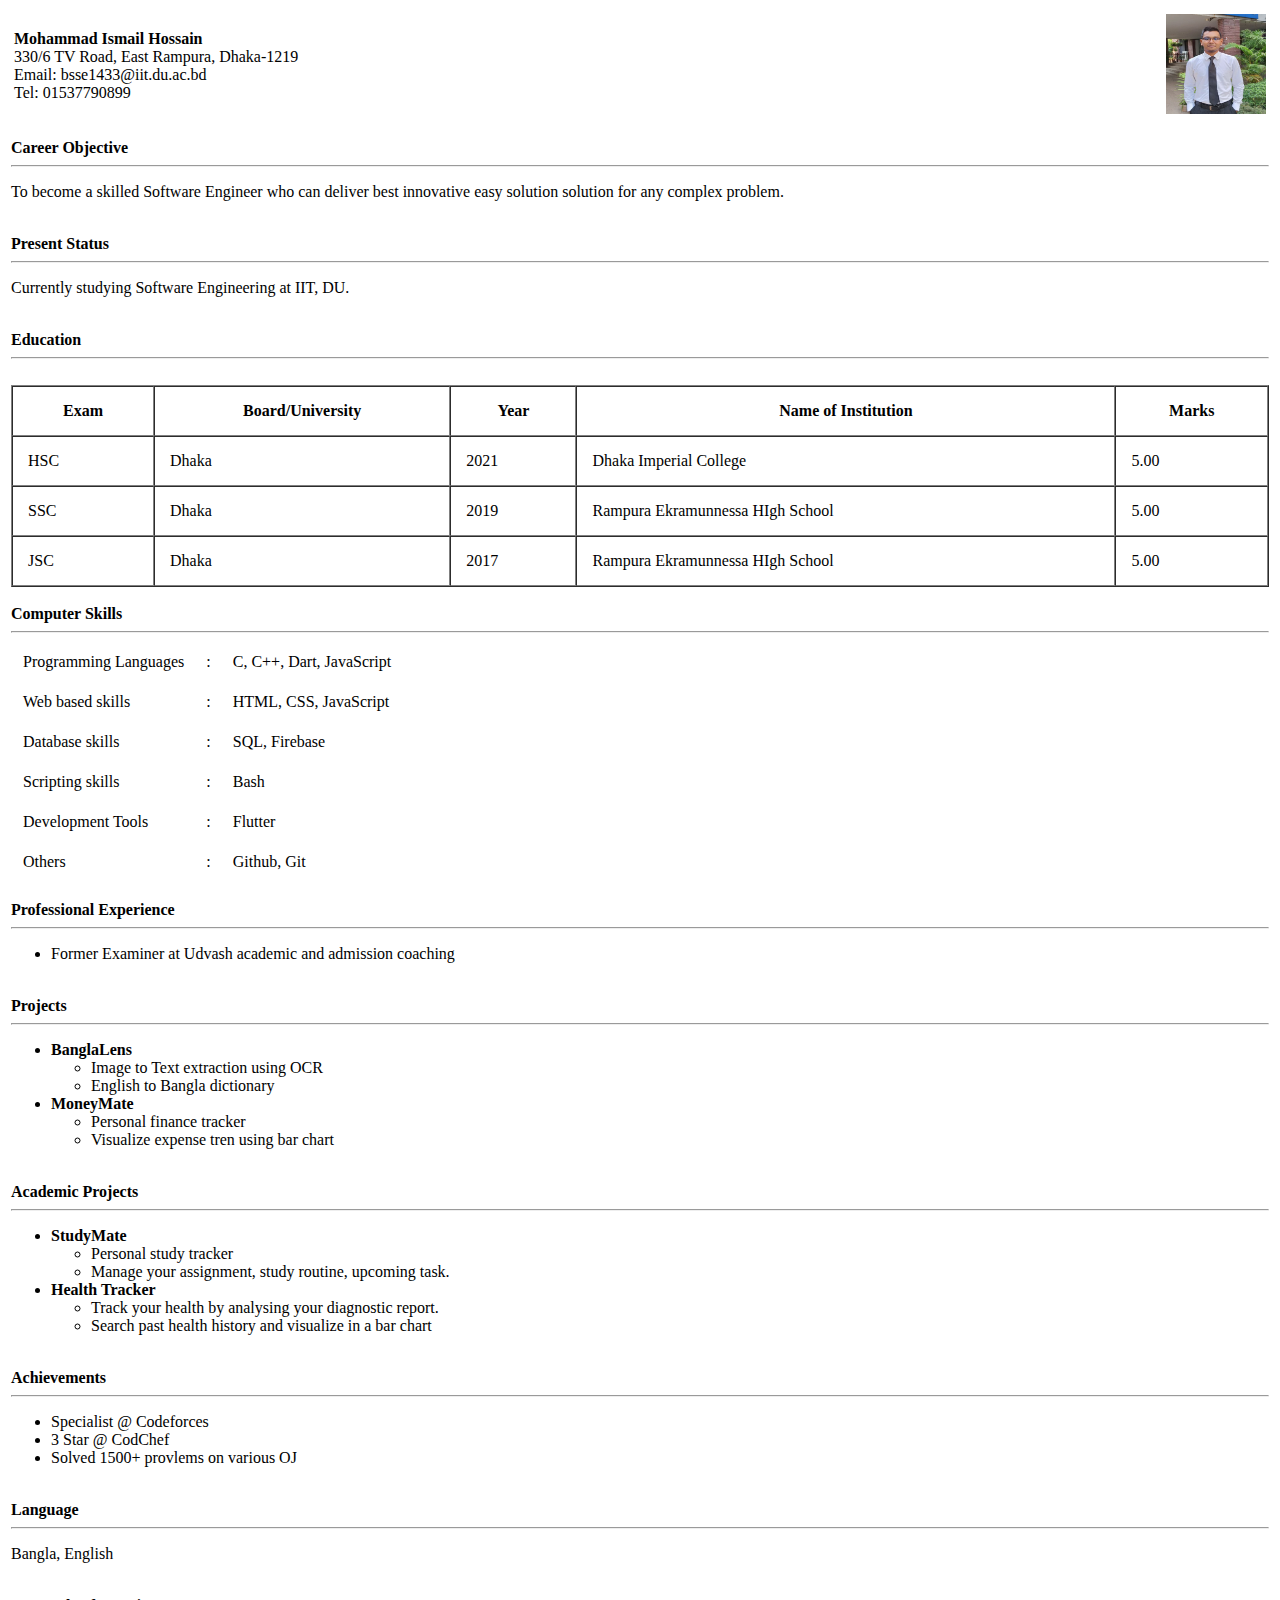
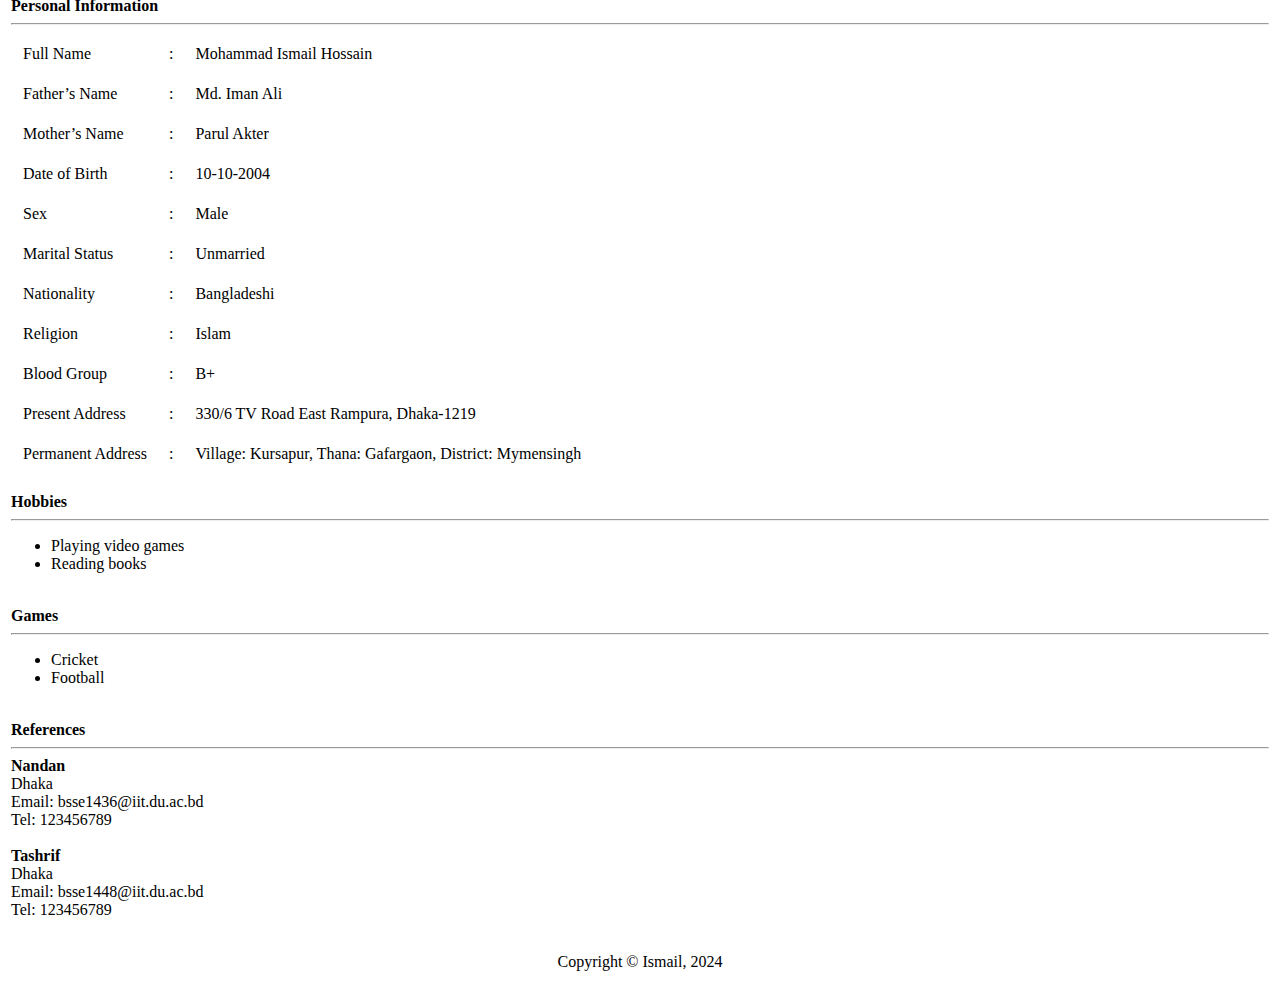
==== Class Test 1/cv.html @ 65e88f26 "html" ====
<!DOCTYPE html>
<html lang="en">

<head>
    <meta charset="UTF-8" />
    <meta http-equiv="X-UA-Compatible" content="IE=edge" />
    <meta name="viewport" content="width=device-width, initial-scale=1.0" />
    <title>CV</title>
</head>

<body>
    <table cellspacing="40%" width="100%">
        <tr>
            <td>
                <table>
                    <tr>
                        <td width="95%">
                            <b>Mohammad Ismail Hossain</b>
                            <br />
                            330/6 TV Road, East Rampura, Dhaka-1219
                            <br />
                            Email: bsse1433@iit.du.ac.bd
                            <br />
                            Tel: 01537790899
                        </td>
                        <td width="5%">
                            <img src="img1.jpg" alt="my image" width="100px" height="100px" />
                        </td>
                    </tr>
                </table>
                <br />

                <b>Career Objective</b>
                <hr />
                <p>
                    To become a skilled Software Engineer who can deliver best
                    innovative easy solution solution for any complex problem.
                </p>
                <br />
                <b>Present Status</b>
                <hr />
                <p>Currently studying Software Engineering at IIT, DU.</p>
                <br />

                <b>Education</b>
                <hr />
                <br />
                <table border="1" cellpadding="15px" cellspacing="0px" width="100%">
                    <tr>
                        <th>Exam</th>
                        <th>Board/University</th>
                        <th>Year</th>
                        <th>Name of Institution</th>
                        <th>Marks</th>
                    </tr>
                    <tr>
                        <td>HSC</td>
                        <td>Dhaka</td>
                        <td>2021</td>
                        <td>Dhaka Imperial College</td>
                        <td>5.00</td>
                    </tr>
                    <tr>
                        <td>SSC</td>
                        <td>Dhaka</td>
                        <td>2019</td>
                        <td>Rampura Ekramunnessa HIgh School</td>
                        <td>5.00</td>
                    </tr>
                    <tr>
                        <td>JSC</td>
                        <td>Dhaka</td>
                        <td>2017</td>
                        <td>Rampura Ekramunnessa HIgh School</td>
                        <td>5.00</td>
                    </tr>
                </table>
                <br />

                <b>Computer Skills</b>
                <hr />
                <table cellpadding="10px">
                    <tr>
                        <td>Programming Languages</td>
                        <td>:</td>
                        <td>C, C++, Dart, JavaScript</td>
                    </tr>
                    <tr>
                        <td>Web based skills</td>
                        <td>:</td>
                        <td>HTML, CSS, JavaScript</td>
                    </tr>
                    <tr>
                        <td>Database skills</td>
                        <td>:</td>
                        <td>SQL, Firebase</td>
                    </tr>
                    <tr>
                        <td>Scripting skills</td>
                        <td>:</td>
                        <td>Bash</td>
                    </tr>
                    <tr>
                        <td>Development Tools</td>
                        <td>:</td>
                        <td>Flutter</td>
                    </tr>
                    <tr>
                        <td>Others</td>
                        <td>:</td>
                        <td>Github, Git</td>
                    </tr>
                </table>
                <br />

                <b>Professional Experience</b>
                <hr />
                <ul>
                    <li>Former Examiner at Udvash academic and admission coaching</li>
                </ul>
                <br />

                <b>Projects</b>
                <hr />
                <ul>
                    <li>
                        <b>BanglaLens</b>
                        <ul type="circle">
                            <li>Image to Text extraction using OCR</li>
                            <li>English to Bangla dictionary</li>
                        </ul>
                    </li>
                    <li>
                        <b>MoneyMate</b>
                        <ul type="circle">
                            <li>Personal finance tracker</li>
                            <li>Visualize expense tren using bar chart</li>
                        </ul>
                    </li>
                </ul>
                <br />

                <b>Academic Projects</b>
                <hr />
                <ul>
                    <li>
                        <b>StudyMate</b>
                        <ul type="circle">
                            <li>Personal study tracker</li>
                            <li>Manage your assignment, study routine, upcoming task.</li>
                        </ul>
                    </li>
                    <li>
                        <b>Health Tracker</b>
                        <ul type="circle">
                            <li>Track your health by analysing your diagnostic report.</li>
                            <li>Search past health history and visualize in a bar chart</li>
                        </ul>
                    </li>
                </ul>
                <br />

                <b>Achievements</b>
                <hr />
                <ul>
                    <li>Specialist @ Codeforces</li>
                    <li>3 Star @ CodChef</li>
                    <li>Solved 1500+ provlems on various OJ</li>
                </ul>
                <br />

                <b>Language</b>
                <hr />
                <p>Bangla, English</p>
                <br />

                <b>Personal Information</b>
                <hr />
                <table cellpadding="10px">
                    <tr>
                        <td>Full Name</td>
                        <td>:</td>
                        <td>Mohammad Ismail Hossain</td>
                    </tr>
                    <tr>
                        <td>Father’s Name</td>
                        <td>:</td>
                        <td>Md. Iman Ali</td>
                    </tr>

                    <tr>
                        <td>Mother’s Name</td>
                        <td>:</td>
                        <td>Parul Akter</td>
                    </tr>

                    <tr>
                        <td>Date of Birth</td>
                        <td>:</td>
                        <td>10-10-2004</td>
                    </tr>

                    <tr>
                        <td>Sex</td>
                        <td>:</td>
                        <td>Male</td>
                    </tr>

                    <tr>
                        <td>Marital Status</td>
                        <td>:</td>
                        <td>Unmarried</td>
                    </tr>

                    <tr>
                        <td>Nationality</td>
                        <td>:</td>
                        <td>Bangladeshi</td>
                    </tr>

                    <tr>
                        <td>Religion</td>
                        <td>:</td>
                        <td>Islam</td>
                    </tr>

                    <tr>
                        <td>Blood Group</td>
                        <td>:</td>
                        <td>B+</td>
                    </tr>

                    <tr>
                        <td>Present Address</td>
                        <td>:</td>
                        <td>330/6 TV Road East Rampura, Dhaka-1219</td>
                    </tr>

                    <tr>
                        <td>Permanent Address</td>
                        <td>:</td>
                        <td>Village: Kursapur, Thana: Gafargaon, District: Mymensingh</td>
                    </tr>
                </table>
                <br />

                <b>Hobbies</b>
                <hr />
                <ul>
                    <li>Playing video games</li>
                    <li>Reading books</li>
                </ul>
                <br />

                <b>Games</b>
                <hr />
                <ul>
                    <li>Cricket</li>
                    <li>Football</li>
                </ul>
                <br />

                <b>References</b>
                <hr />
                <b>Nandan</b> <br />
                Dhaka <br />
                Email: bsse1436@iit.du.ac.bd <br />
                Tel: 123456789
                <br />
                <br />
                <b>Tashrif</b> <br />
                Dhaka <br />
                Email: bsse1448@iit.du.ac.bd <br />
                Tel: 123456789

                <br />
                <br />
                <center>
                    <p>Copyright © Ismail, 2024</p>
                </center>
            </td>
        </tr>
    </table>
</body>

</html>
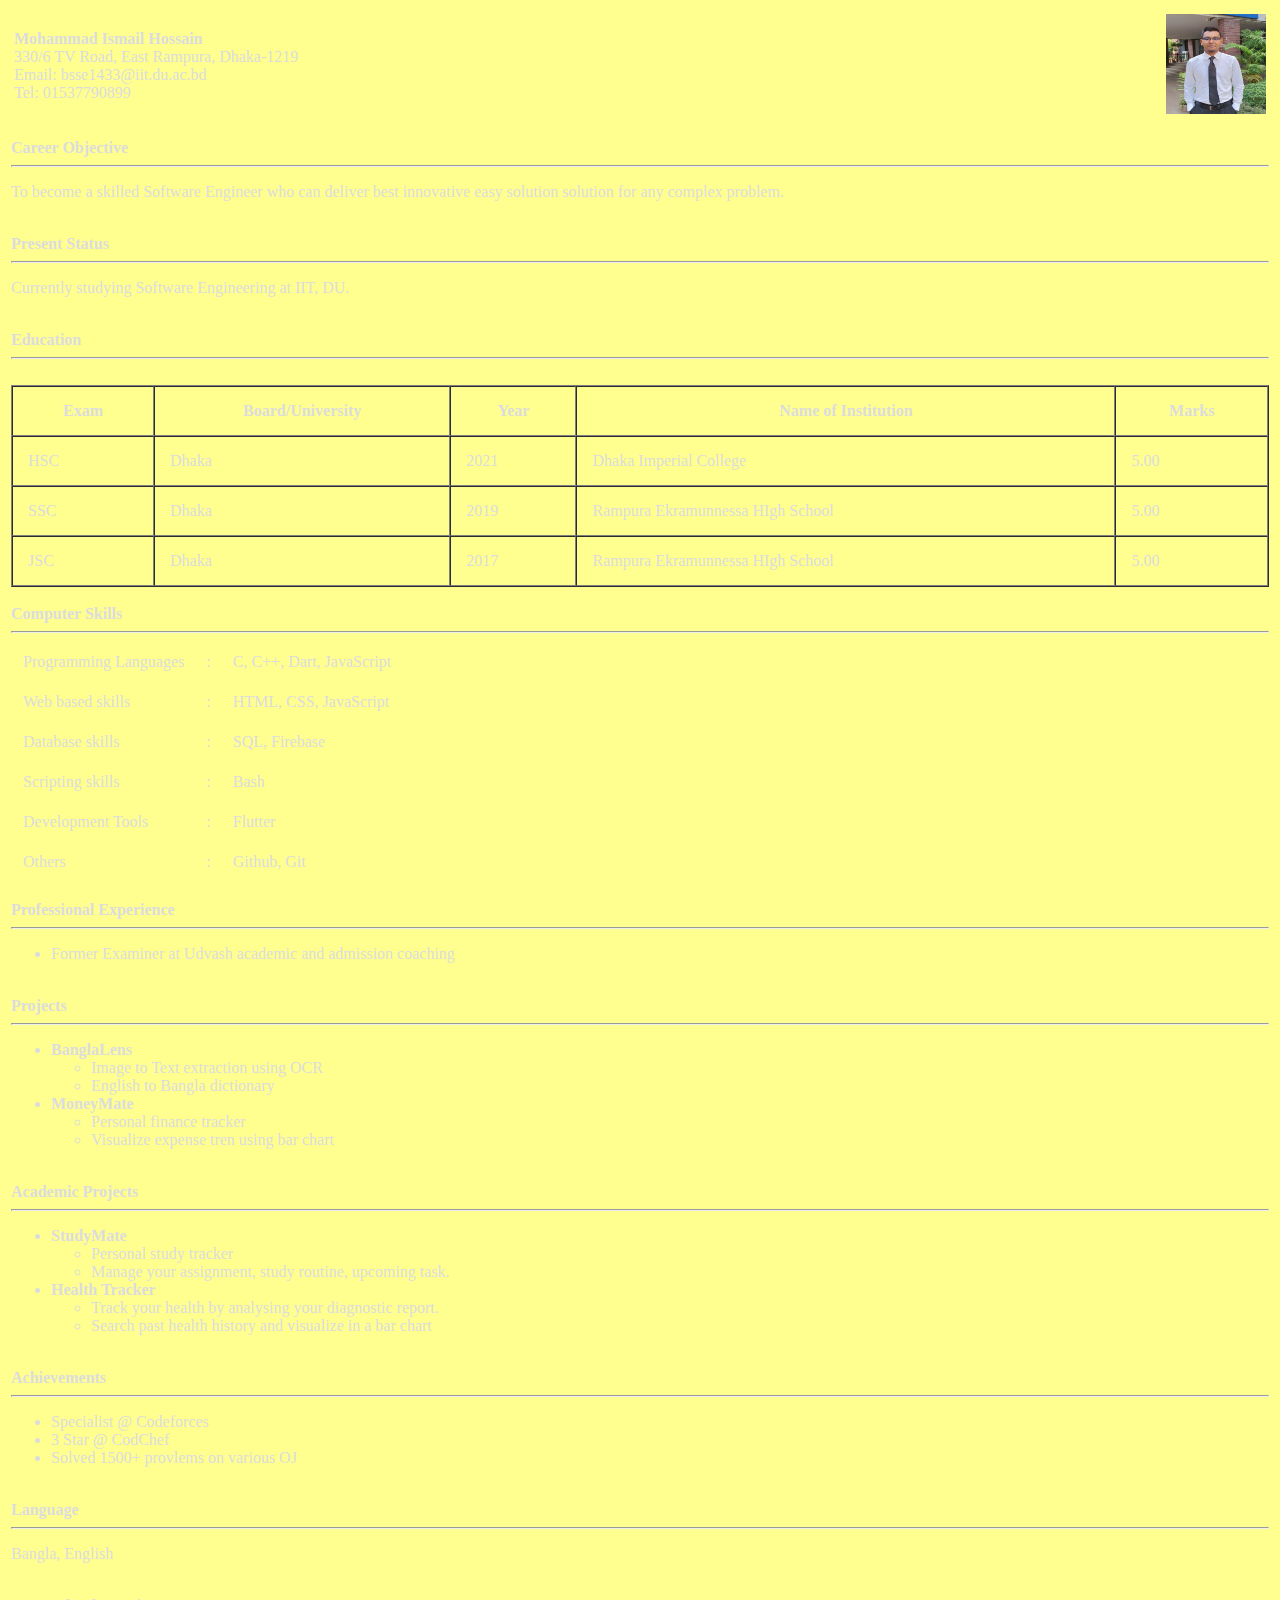
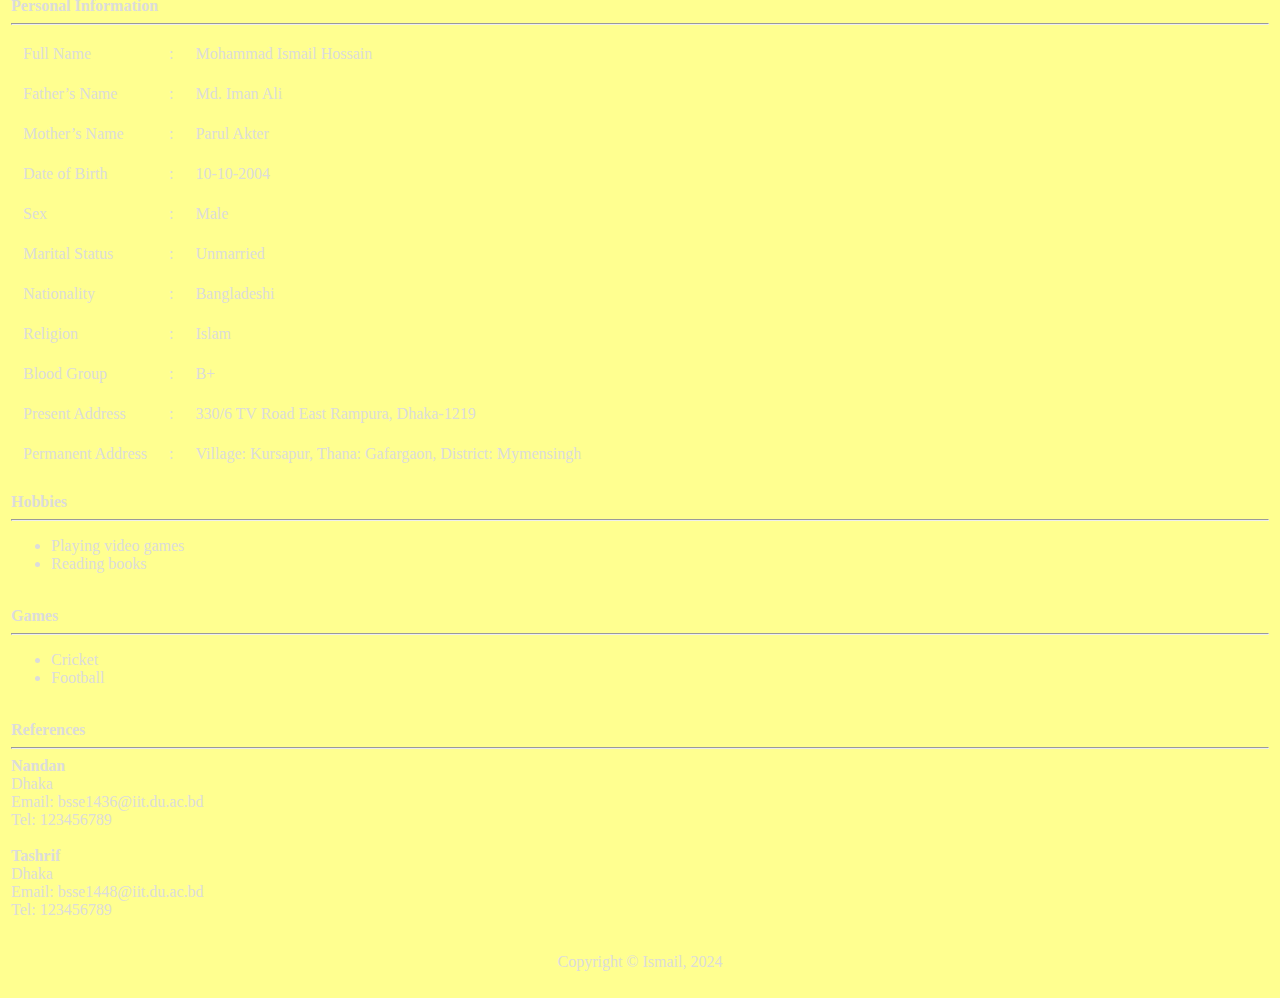
==== commit a686868b: "add" ====
--- a/Class Test 1/cv.html
+++ b/Class Test 1/cv.html
@@ -6,6 +6,7 @@
     <meta http-equiv="X-UA-Compatible" content="IE=edge" />
     <meta name="viewport" content="width=device-width, initial-scale=1.0" />
     <title>CV</title>
+    <link rel="stylesheet" href="cv.css">
 </head>
 
 <body>
--- a/Class Test 1/cv.css
+++ b/Class Test 1/cv.css
@@ -0,0 +1,4 @@
+body{
+    background: #ffff90 url('myimg.jpg') no-repeat right center fixed;
+    color:gainsboro;
+}